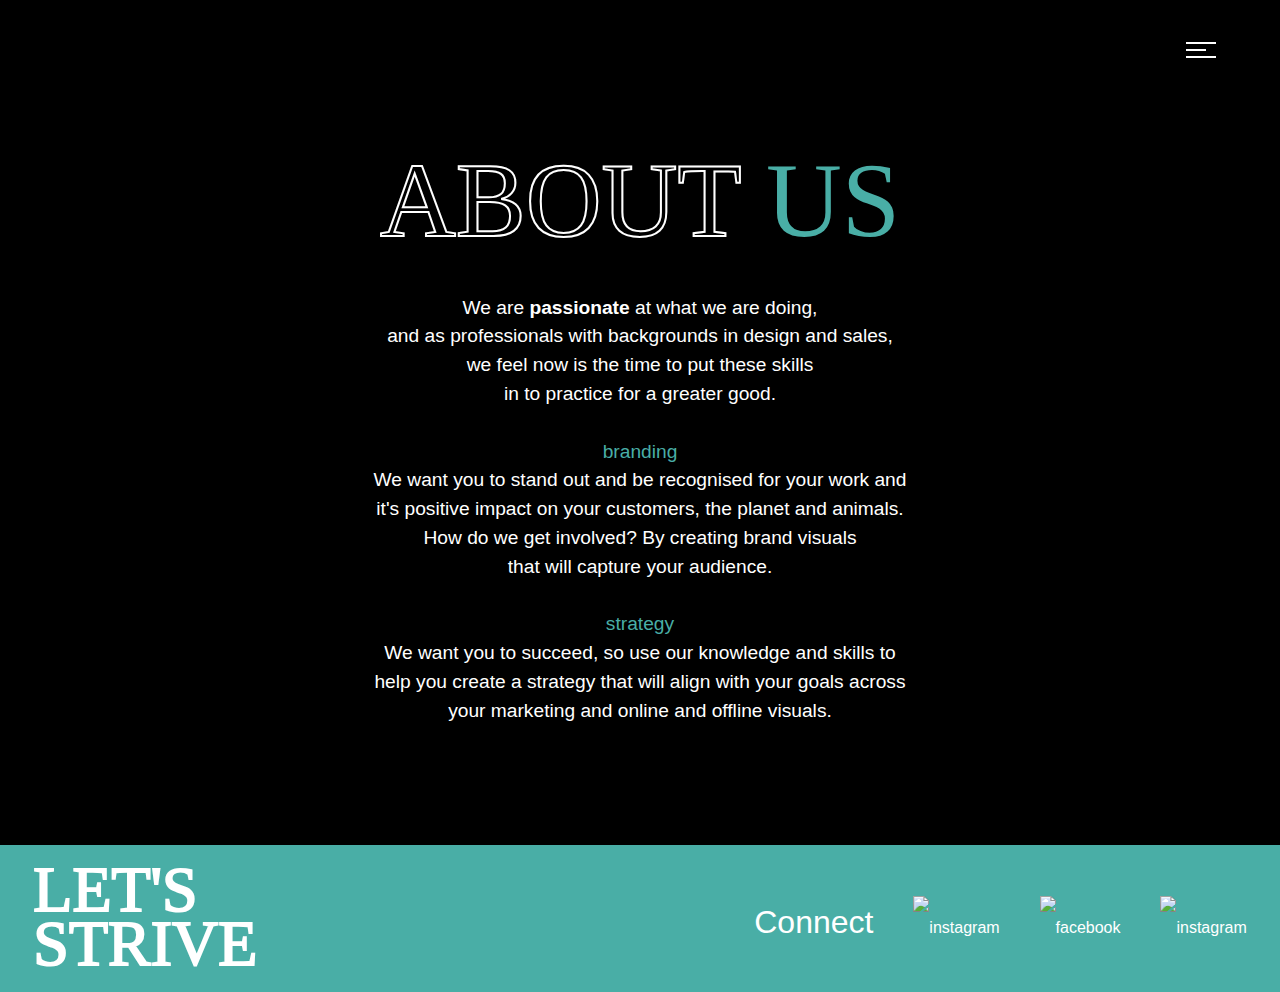
==== about_us.html @ d8526328 "update" ====
<!DOCTYPE html>
<html lang="en">

<head>
  <title>The Thrive</title>
  <meta charset="utf-8" />
  <meta name="viewport" content="width=device-width, initial-scale=1, shrink-to-fit=no" />
  <link rel="apple-touch-icon" sizes="180x180" href="/apple-touch-icon.png" />
  <link rel="icon" type="image/png" sizes="32x32" href="/favicon-32x32.png" />
  <link rel="icon" type="image/png" sizes="16x16" href="/favicon-16x16.png" />
  <link rel="icon" type="image/png" sizes="512x512" href="/favicon-512x512.png" />
  <link rel="icon" type="image/png" sizes="192x192" href="/favicon-192x192.png" />
  <link rel="shortcut icon" href="favicon.ico" type="image/x-icon" />
  <!-- <link href="https://fonts.googleapis.com/css?family=Roboto:400,100,300,700" rel="stylesheet" type="text/css" /> -->
  <link rel="stylesheet" href="https://stackpath.bootstrapcdn.com/font-awesome/4.7.0/css/font-awesome.min.css" />
  <link rel="stylesheet" href="css/style.css" />
</head>

<body>

  <div class="page">

    <nav id="colorlib-main-nav" role="navigation" style="background-color: #49aea6 !important;">
      <a href="#" class="js-colorlib-nav-toggle colorlib-nav-toggle active" id="btn_close"><i></i></a>

      <div class="js-fullheight colorlib-table">
        <div class="colorlib-table-cell js-fullheight">
          <div class="row no-gutters">
            <div class="col-md-12 text-xl-center text-nav-sum">
              <ul>
                <li><a href="/index.html" id="home" class="text-gn-nav">HOME</a></li>
                <li><a href="/our_work.html" id="our_work" class="text-gn-nav">OUR WORK</a></li>
                <li><a href="/about_us.html" class="text-gn-active">ABOUT US</a></li>
                <li><a href="/what_we_do.html" id="what_we_do" class="text-gn-nav">WHAT WE DO</a></li>
                <li><a href="#" id="contact_us" class="text-gn-nav">CONTACT US</a></li>
              </ul>
            </div>
          </div>
        </div>
      </div>

    </nav>

    <header id="header">
      <div class="container">
        <div class="colorlib-navbar-brand">
          <img class="colorlib-logo" src="./images/thrive_logo.svg" alt="" width="20%" />
          <!-- <a class="colorlib-logo" href="index.html">Company Logo</a> -->
        </div>
        <a href="#" class="js-colorlib-nav-toggle colorlib-nav-toggle"><i></i></a>
      </div>
    </header>

    <div id="about-us">

      <section class="hero-wrap js-fullheight">
        <div class="container px-0">

          <div class="row no-gutters slider-text js-fullheight align-items-center content-center"
            data-scrollax-parent="true">
            
            <div class="col-md-12 ftco-animate text-lg-center">

              <center>
                <br>
                <div class="desc" id="about_us">
                  <a class="text-gn-white">ABOUT </a>
                  <a class="text-gn-green">US</a>
                  <br />
                </div>
              </center>

              <div class="desc" id="txt-about-center">
                <center>
                  <a class="text-about">We are <b>passionate</b> at what we are doing,</a><br>
                  <a class="text-about">and as professionals with backgrounds in design and sales,</a> <br>
                  <a class="text-about">we feel now is the time to put these skills</a><br>
                  <a class="text-about">in to practice for a greater good.</a>
                  <br> <br>
                  <a class="text-about" style="color: #49AEA6 !important;">branding</a><br>
                  <a class="text-about">We want you to stand out and be recognised for your work and</a><br>
                  <a class="text-about">it's positive impact on your customers, the planet and animals.</a> <br>
                  <a class="text-about">How do we get involved? By creating brand visuals</a><br>
                  <a class="text-about">that will capture your audience.</a>
                  <br> <br>
                  <a class="text-about" style="color: #49AEA6 !important;">strategy</a><br>
                  <a class="text-about">We want you to succeed, so use our knowledge and skills to</a><br>
                  <a class="text-about">help you create a strategy that will align with your goals across</a> <br>
                  <a class="text-about">your marketing and online and offline visuals.</a>
                </center> 
                <br />
              </div>

            </div>

          </div>

        </div>
      </section>

    </div>

    <footer class="footer">
      
      <div class="row align-items-center justify-content-left" data-scrollax-parent="true">
        <div class="col-md-6 ftco-animate text-lg-left">
          <div class="desc-founder" style="line-height: 3vw; margin-left: 3%;">
            <a class="text-footer-white">LET'S</a> <br>
            <a class="text-footer-white">STRIVE</a>
          </div>
        </div>

        <div class="col-md-6 ftco-animate text-lg-right">
          <div class="desc-founder" style="line-height: 400%; margin-right:3%;">
            <a style="margin-right: 6%; font-size: 200%;" id="connect">Connect</a>
            <img src="/images/logo-ig.svg" alt="instagram" width="10%" style="margin-right: 6%;">
            <img src="/images/logo-fb.svg" alt="facebook" width="4%" style="margin-right: 6%;">
            <img src="/images/logo-in.svg" alt="instagram" width="8%">
          </div>
        </div>
      </div>
      
    </footer>

  </div>

  <script src="js/jquery.min.js"></script>
  <script src="js/popper.js"></script>
  <script src="js/bootstrap.min.js"></script>
  <script src="js/main.js"></script>

</body>

</html>
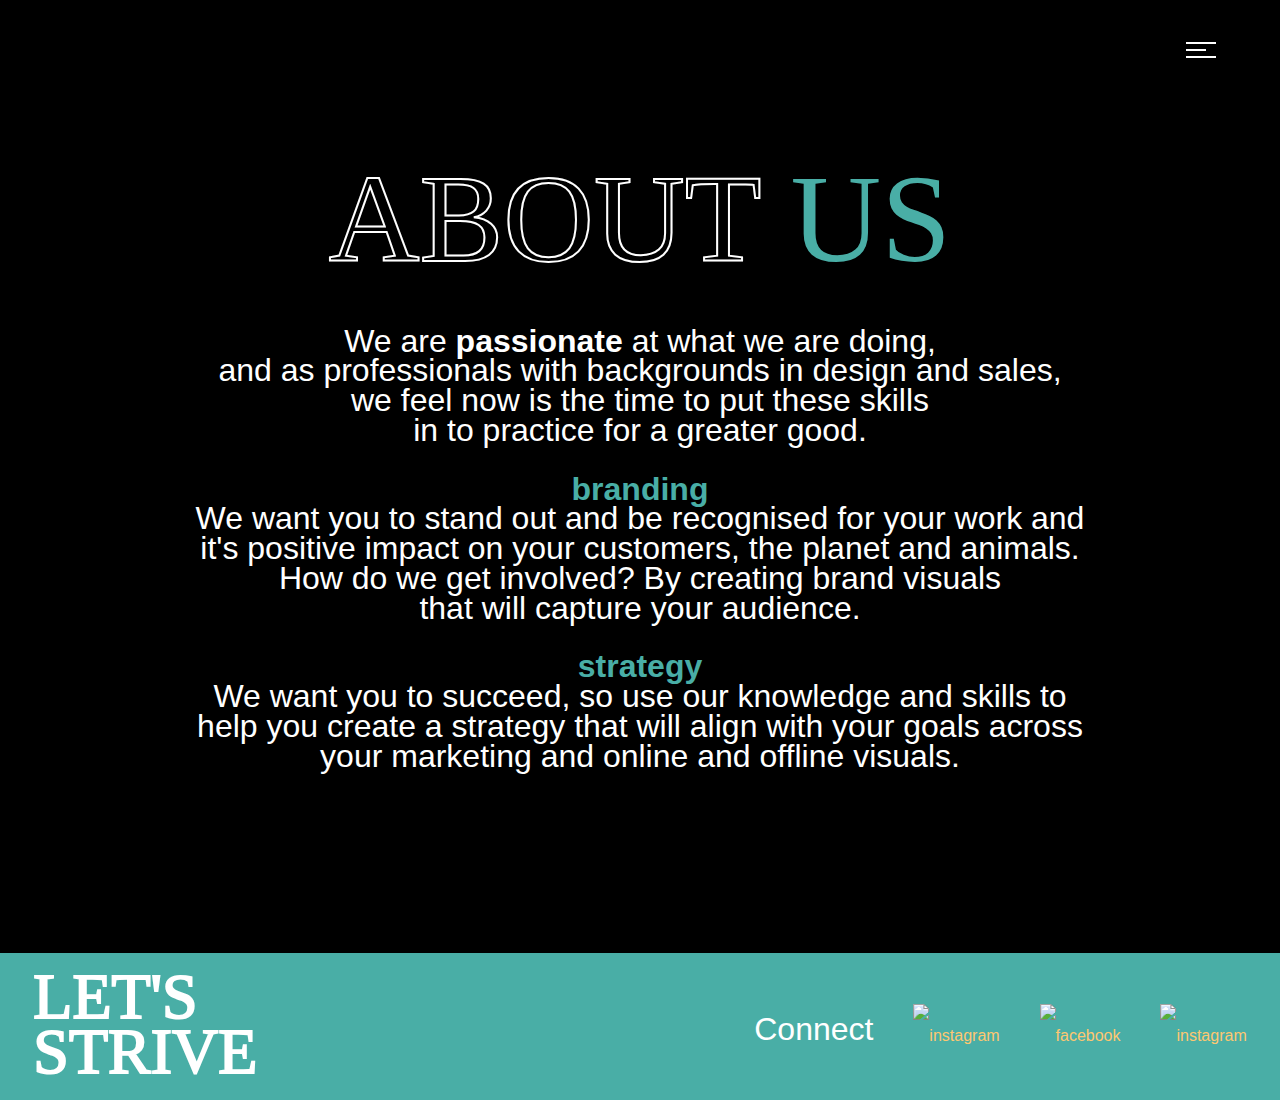
==== commit c3c14c06: "test" ====
--- a/about_us.html
+++ b/about_us.html
@@ -2,7 +2,7 @@
 <html lang="en">
 
 <head>
-  <title>The Thrive</title>
+  <title>The Thrive | About Us</title>
   <meta charset="utf-8" />
   <meta name="viewport" content="width=device-width, initial-scale=1, shrink-to-fit=no" />
   <link rel="apple-touch-icon" sizes="180x180" href="/apple-touch-icon.png" />
@@ -32,7 +32,7 @@
                 <li><a href="/our_work.html" id="our_work" class="text-gn-nav">OUR WORK</a></li>
                 <li><a href="/about_us.html" class="text-gn-active">ABOUT US</a></li>
                 <li><a href="/what_we_do.html" id="what_we_do" class="text-gn-nav">WHAT WE DO</a></li>
-                <li><a href="#" id="contact_us" class="text-gn-nav">CONTACT US</a></li>
+                <li><a href="/contact_us.html" id="contact_us" class="text-gn-nav">CONTACT US</a></li>
               </ul>
             </div>
           </div>
@@ -44,8 +44,9 @@
     <header id="header">
       <div class="container">
         <div class="colorlib-navbar-brand">
+          <a href="/">
           <img class="colorlib-logo" src="./images/thrive_logo.svg" alt="" width="20%" />
-          <!-- <a class="colorlib-logo" href="index.html">Company Logo</a> -->
+          </a>
         </div>
         <a href="#" class="js-colorlib-nav-toggle colorlib-nav-toggle"><i></i></a>
       </div>
@@ -77,18 +78,17 @@
                   <a class="text-about">we feel now is the time to put these skills</a><br>
                   <a class="text-about">in to practice for a greater good.</a>
                   <br> <br>
-                  <a class="text-about" style="color: #49AEA6 !important;">branding</a><br>
+                  <a class="text-about" style="color: #49AEA6 !important;"><b>branding</b></a><br>
                   <a class="text-about">We want you to stand out and be recognised for your work and</a><br>
                   <a class="text-about">it's positive impact on your customers, the planet and animals.</a> <br>
                   <a class="text-about">How do we get involved? By creating brand visuals</a><br>
                   <a class="text-about">that will capture your audience.</a>
                   <br> <br>
-                  <a class="text-about" style="color: #49AEA6 !important;">strategy</a><br>
+                  <a class="text-about" style="color: #49AEA6 !important;"><b>strategy</b></a><br>
                   <a class="text-about">We want you to succeed, so use our knowledge and skills to</a><br>
                   <a class="text-about">help you create a strategy that will align with your goals across</a> <br>
                   <a class="text-about">your marketing and online and offline visuals.</a>
                 </center> 
-                <br />
               </div>
 
             </div>
@@ -100,26 +100,50 @@
 
     </div>
 
+    <br><br><br>
+
     <footer class="footer">
-      
-      <div class="row align-items-center justify-content-left" data-scrollax-parent="true">
+      <div
+        class="row align-items-center justify-content-left"
+        data-scrollax-parent="true"
+      >
         <div class="col-md-6 ftco-animate text-lg-left">
-          <div class="desc-founder" style="line-height: 3vw; margin-left: 3%;">
-            <a class="text-footer-white">LET'S</a> <br>
+          <div class="desc-founder" style="line-height: 3vw; margin-left: 3%">
+            <a class="text-footer-white">LET'S</a> <br />
             <a class="text-footer-white">STRIVE</a>
           </div>
         </div>
 
         <div class="col-md-6 ftco-animate text-lg-right">
-          <div class="desc-founder" style="line-height: 400%; margin-right:3%;">
-            <a style="margin-right: 6%; font-size: 200%;" id="connect">Connect</a>
-            <img src="/images/logo-ig.svg" alt="instagram" width="10%" style="margin-right: 6%;">
-            <img src="/images/logo-fb.svg" alt="facebook" width="4%" style="margin-right: 6%;">
-            <img src="/images/logo-in.svg" alt="instagram" width="8%">
+          <div
+            class="desc-founder"
+            style="line-height: 400%; margin-right: 3%"
+          >
+            <a style="margin-right: 6%; font-size: 200%" id="connect"
+              >Connect</a
+            >
+            <a href="https://www.instagram.com/thrivedesignagency" target="_blank">
+            <img
+              src="/images/logo-ig.svg"
+              alt="instagram"
+              width="10%"
+              style="margin-right: 6%"
+            />
+            </a>
+            <a href="https://www.facebook.com/ThriveDesignAgency" target="_blank">
+            <img
+              src="/images/logo-fb.svg"
+              alt="facebook"
+              width="4%"
+              style="margin-right: 6%"
+            />
+            </a>
+            <a href="https://www.linkedin.com/company/thrivedesignagency" target="_blank">
+            <img src="/images/logo-in.svg" alt="instagram" width="8%" />
+            </a>
           </div>
         </div>
       </div>
-      
     </footer>
 
   </div>
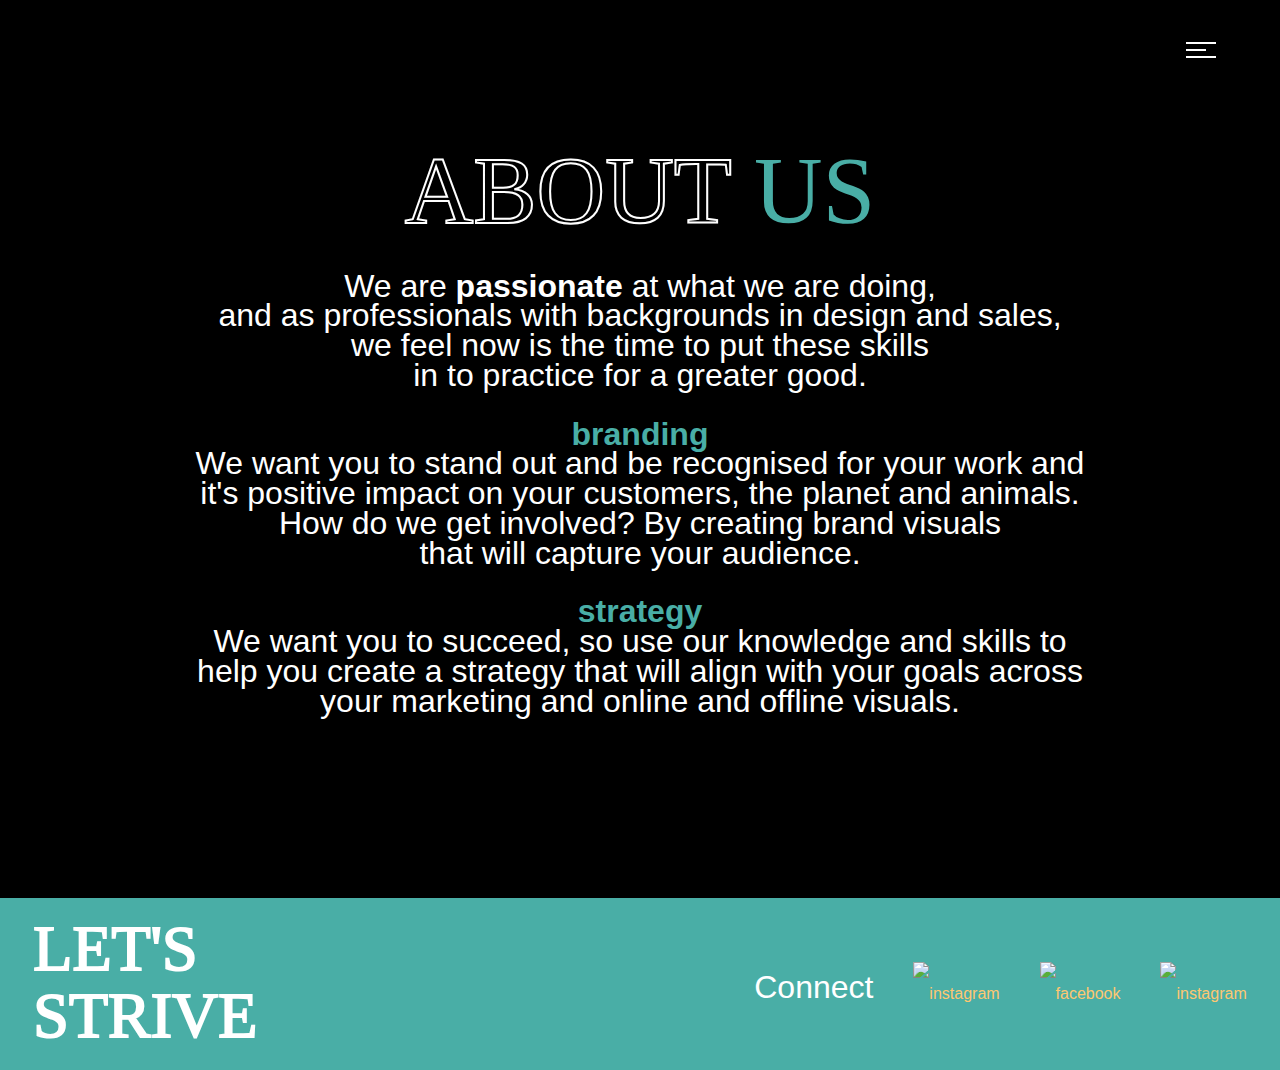
==== commit 9bfdec2e: "s" ====
--- a/about_us.html
+++ b/about_us.html
@@ -108,7 +108,7 @@
         data-scrollax-parent="true"
       >
         <div class="col-md-6 ftco-animate text-lg-left">
-          <div class="desc-founder" style="line-height: 3vw; margin-left: 3%">
+          <div class="desc-founder" style="line-height: 4vw; margin-left: 3%">
             <a class="text-footer-white">LET'S</a> <br />
             <a class="text-footer-white">STRIVE</a>
           </div>
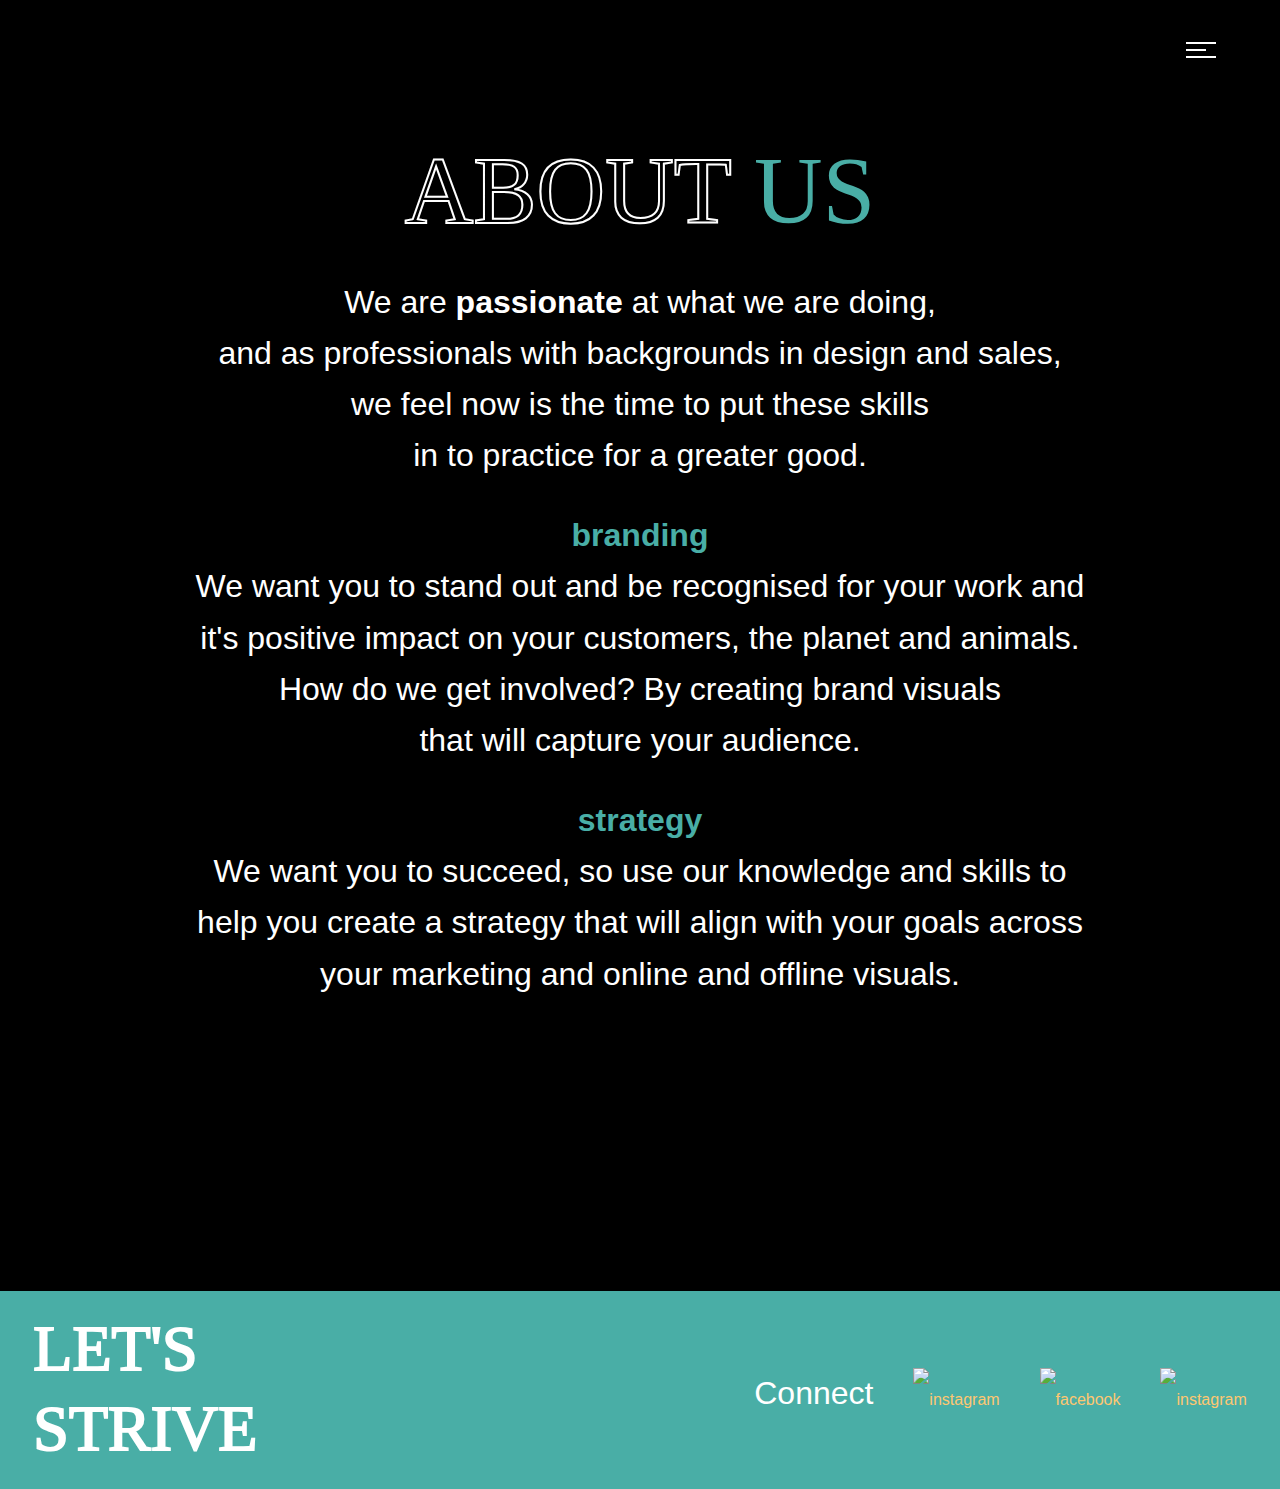
==== commit 323e9070: "s" ====
--- a/about_us.html
+++ b/about_us.html
@@ -4,7 +4,7 @@
 <head>
   <title>The Thrive | About Us</title>
   <meta charset="utf-8" />
-  <meta name="viewport" content="width=device-width, initial-scale=1, shrink-to-fit=no" />
+  <meta name="viewport" content="width=device-width, initial-scale=1">
   <link rel="apple-touch-icon" sizes="180x180" href="/apple-touch-icon.png" />
   <link rel="icon" type="image/png" sizes="32x32" href="/favicon-32x32.png" />
   <link rel="icon" type="image/png" sizes="16x16" href="/favicon-16x16.png" />
@@ -100,28 +100,22 @@
 
     </div>
 
-    <br><br><br>
+    <br><br><br><br><br><br><br>
 
     <footer class="footer">
-      <div
-        class="row align-items-center justify-content-left"
-        data-scrollax-parent="true"
-      >
+
+      <div class="row align-items-center justify-content-left" data-scrollax-parent="true">
+
         <div class="col-md-6 ftco-animate text-lg-left">
-          <div class="desc-founder" style="line-height: 4vw; margin-left: 3%">
+          <div class="desc-founder" style="line-height: 400% !important; margin-left: 3%">
             <a class="text-footer-white">LET'S</a> <br />
             <a class="text-footer-white">STRIVE</a>
           </div>
         </div>
 
         <div class="col-md-6 ftco-animate text-lg-right">
-          <div
-            class="desc-founder"
-            style="line-height: 400%; margin-right: 3%"
-          >
-            <a style="margin-right: 6%; font-size: 200%" id="connect"
-              >Connect</a
-            >
+          <div class="desc-founder" style="line-height: 400%; margin-right: 3%">
+            <a style="margin-right: 6%; font-size: 200%" id="connect">Connect</a>
             <a href="https://www.instagram.com/thrivedesignagency" target="_blank">
             <img
               src="/images/logo-ig.svg"
@@ -143,7 +137,9 @@
             </a>
           </div>
         </div>
+
       </div>
+
     </footer>
 
   </div>
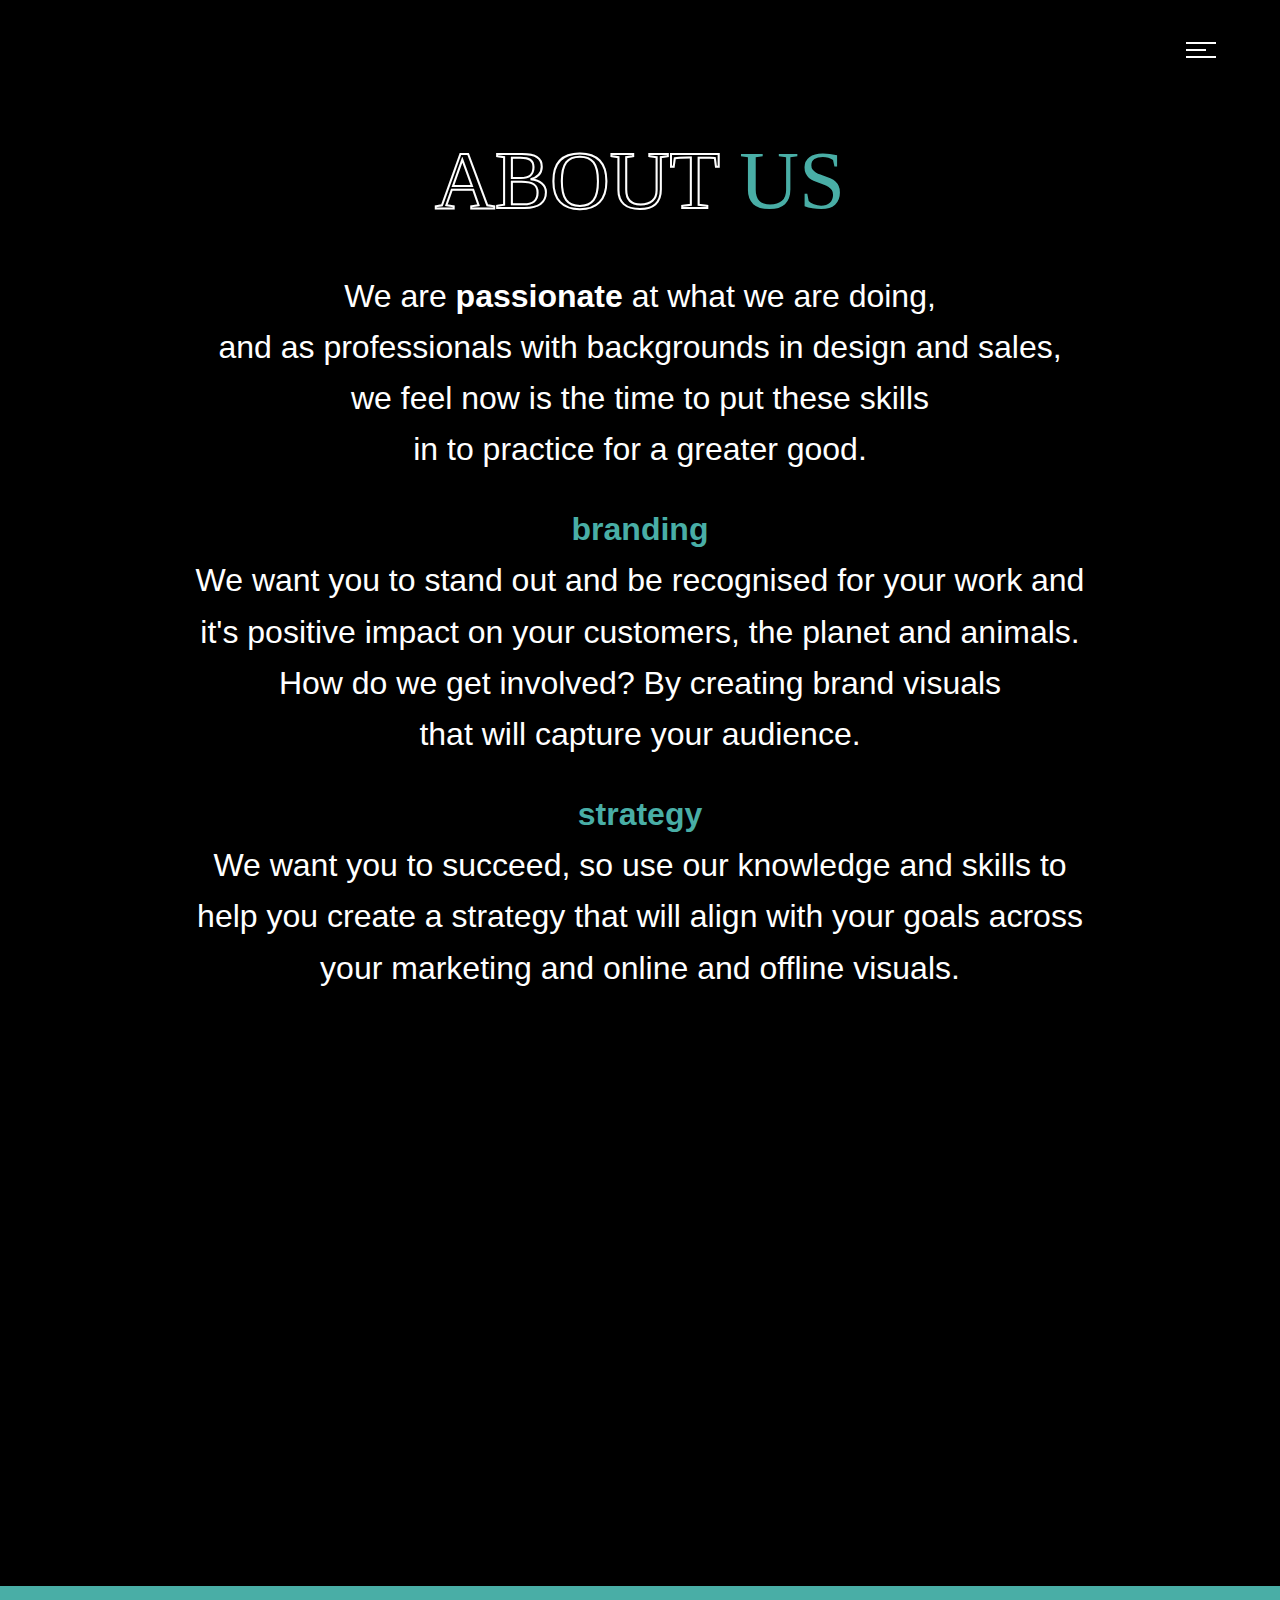
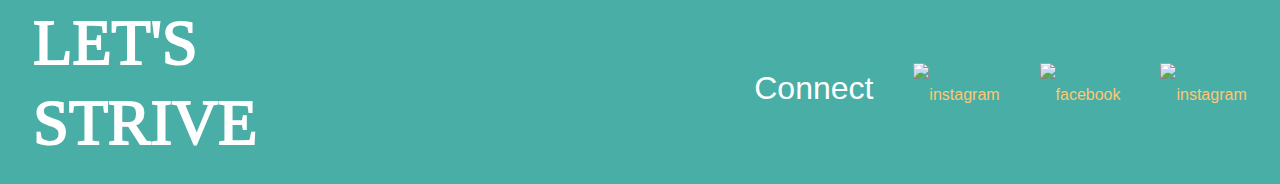
==== commit d52cb737: "last" ====
--- a/about_us.html
+++ b/about_us.html
@@ -52,7 +52,7 @@
       </div>
     </header>
 
-    <div id="about-us">
+    <div class="about_us_page">
 
       <section class="hero-wrap js-fullheight">
         <div class="container px-0">
@@ -62,33 +62,41 @@
             
             <div class="col-md-12 ftco-animate text-lg-center">
 
-              <center>
-                <br>
-                <div class="desc" id="about_us">
-                  <a class="text-gn-white">ABOUT </a>
-                  <a class="text-gn-green">US</a>
-                  <br />
+              <div class="slide-down">
+                <center>
+                  <br>
+                  <div class="desc" id="about_us">
+                    <p>
+                      <a class="text-gn-white">ABOUT </a>
+                      <a class="text-gn-green">US</a>
+                      <br />
+                    </p>
+                  </div>
+                </center>
+              </div>
+
+              <div class="slide-left">
+                <div class="desc" id="txt-about-center">
+                  <center>
+                    <p>
+                      <a class="text-about">We are <b>passionate</b> at what we are doing,</a><br>
+                      <a class="text-about">and as professionals with backgrounds in design and sales,</a> <br>
+                      <a class="text-about">we feel now is the time to put these skills</a><br>
+                      <a class="text-about">in to practice for a greater good.</a>
+                      <br> <br>
+                      <a class="text-about" style="color: #49AEA6 !important;"><b>branding</b></a><br>
+                      <a class="text-about">We want you to stand out and be recognised for your work and</a><br>
+                      <a class="text-about">it's positive impact on your customers, the planet and animals.</a> <br>
+                      <a class="text-about">How do we get involved? By creating brand visuals</a><br>
+                      <a class="text-about">that will capture your audience.</a>
+                      <br> <br>
+                      <a class="text-about" style="color: #49AEA6 !important;"><b>strategy</b></a><br>
+                      <a class="text-about">We want you to succeed, so use our knowledge and skills to</a><br>
+                      <a class="text-about">help you create a strategy that will align with your goals across</a> <br>
+                      <a class="text-about">your marketing and online and offline visuals.</a>
+                    </p>
+                  </center> 
                 </div>
-              </center>
-
-              <div class="desc" id="txt-about-center">
-                <center>
-                  <a class="text-about">We are <b>passionate</b> at what we are doing,</a><br>
-                  <a class="text-about">and as professionals with backgrounds in design and sales,</a> <br>
-                  <a class="text-about">we feel now is the time to put these skills</a><br>
-                  <a class="text-about">in to practice for a greater good.</a>
-                  <br> <br>
-                  <a class="text-about" style="color: #49AEA6 !important;"><b>branding</b></a><br>
-                  <a class="text-about">We want you to stand out and be recognised for your work and</a><br>
-                  <a class="text-about">it's positive impact on your customers, the planet and animals.</a> <br>
-                  <a class="text-about">How do we get involved? By creating brand visuals</a><br>
-                  <a class="text-about">that will capture your audience.</a>
-                  <br> <br>
-                  <a class="text-about" style="color: #49AEA6 !important;"><b>strategy</b></a><br>
-                  <a class="text-about">We want you to succeed, so use our knowledge and skills to</a><br>
-                  <a class="text-about">help you create a strategy that will align with your goals across</a> <br>
-                  <a class="text-about">your marketing and online and offline visuals.</a>
-                </center> 
               </div>
 
             </div>
@@ -99,8 +107,6 @@
       </section>
 
     </div>
-
-    <br><br><br><br><br><br><br>
 
     <footer class="footer">
 
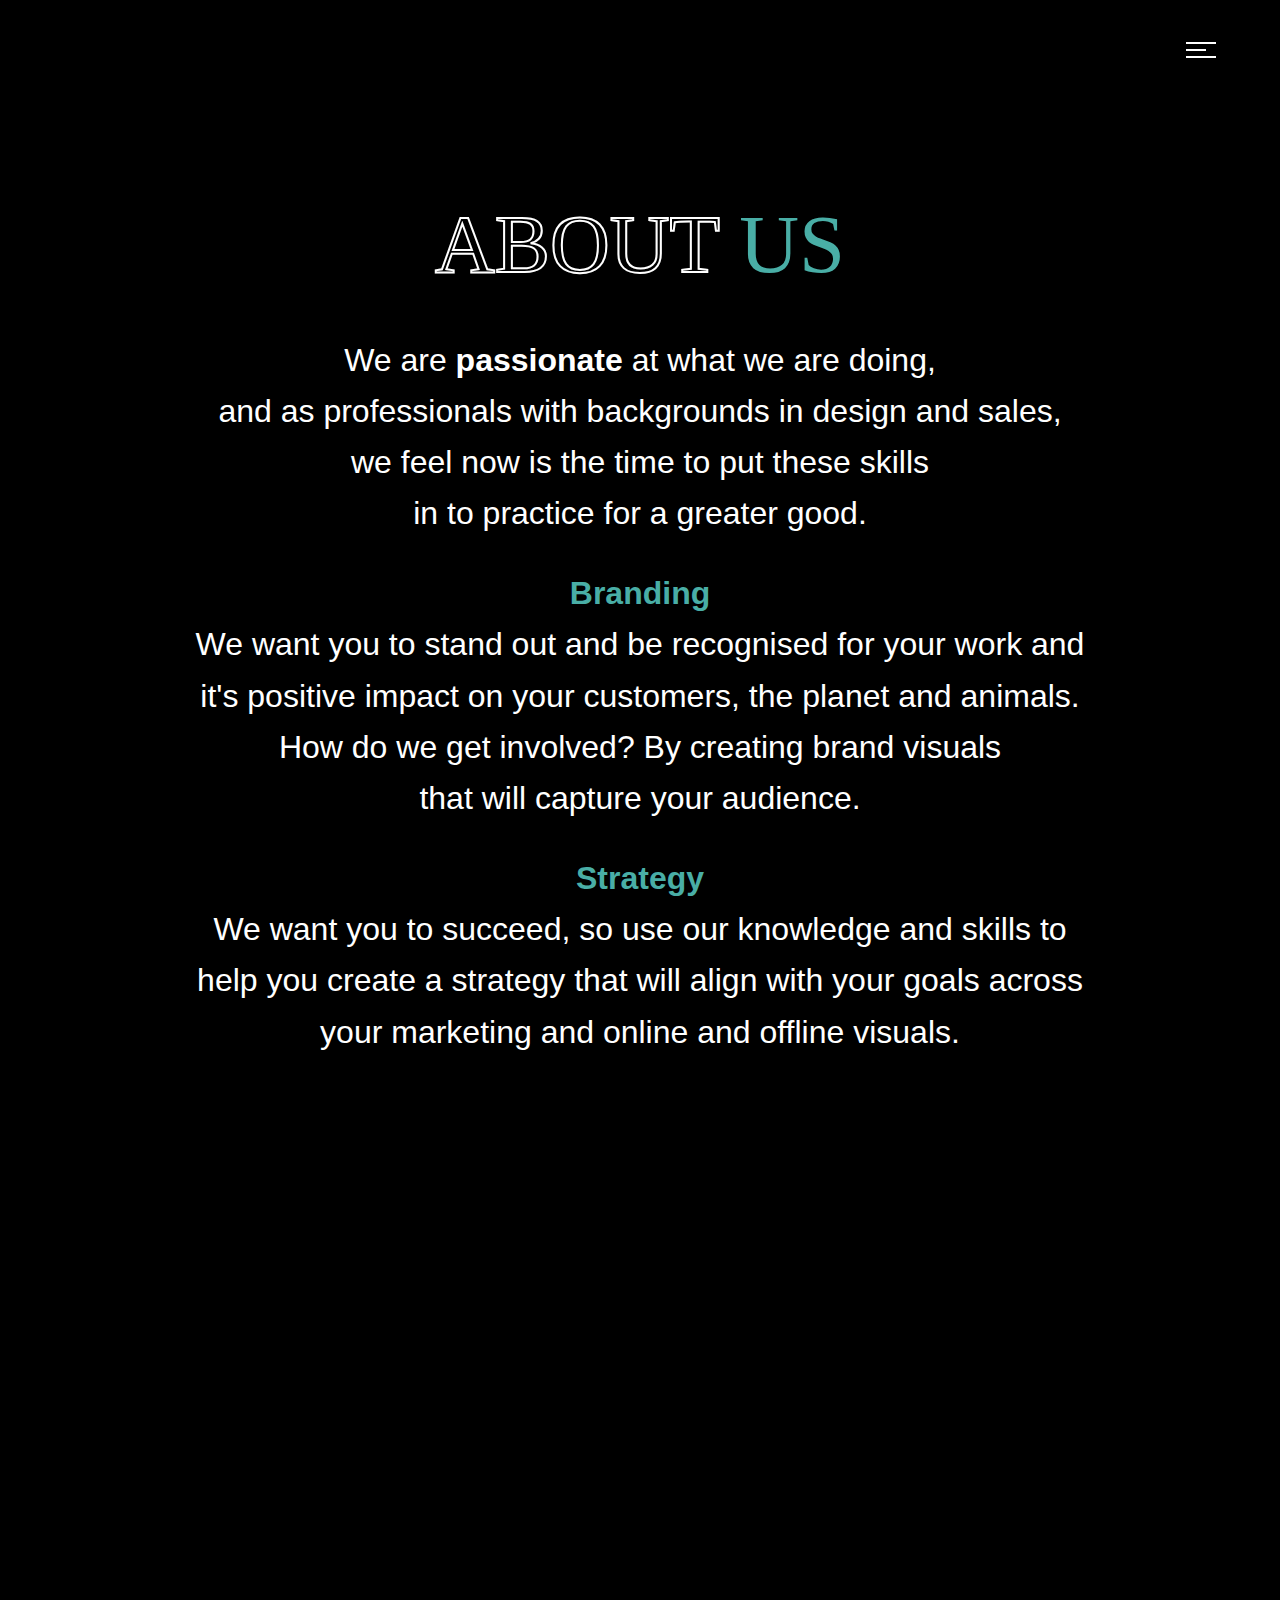
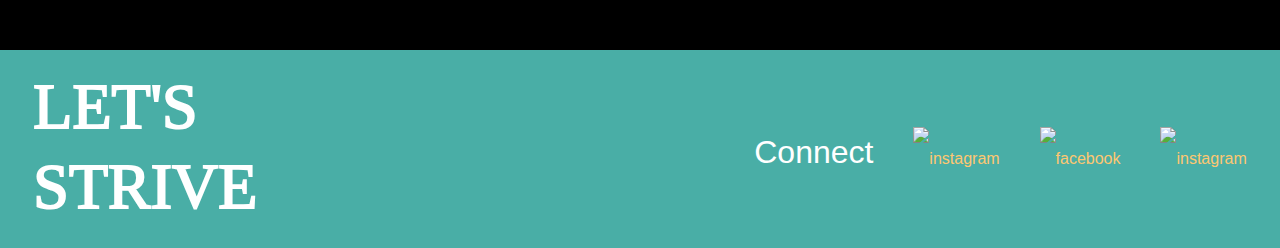
==== commit b51e7612: "www" ====
--- a/about_us.html
+++ b/about_us.html
@@ -1,71 +1,115 @@
 <!DOCTYPE html>
 <html lang="en">
-
-<head>
-  <title>The Thrive | About Us</title>
-  <meta charset="utf-8" />
-  <meta name="viewport" content="width=device-width, initial-scale=1">
-  <link rel="apple-touch-icon" sizes="180x180" href="/apple-touch-icon.png" />
-  <link rel="icon" type="image/png" sizes="32x32" href="/favicon-32x32.png" />
-  <link rel="icon" type="image/png" sizes="16x16" href="/favicon-16x16.png" />
-  <link rel="icon" type="image/png" sizes="512x512" href="/favicon-512x512.png" />
-  <link rel="icon" type="image/png" sizes="192x192" href="/favicon-192x192.png" />
-  <link rel="shortcut icon" href="favicon.ico" type="image/x-icon" />
-  <!-- <link href="https://fonts.googleapis.com/css?family=Roboto:400,100,300,700" rel="stylesheet" type="text/css" /> -->
-  <link rel="stylesheet" href="https://stackpath.bootstrapcdn.com/font-awesome/4.7.0/css/font-awesome.min.css" />
-  <link rel="stylesheet" href="css/style.css" />
-</head>
-
-<body>
-
-  <div class="page">
-
-    <nav id="colorlib-main-nav" role="navigation" style="background-color: #49aea6 !important;">
-      <a href="#" class="js-colorlib-nav-toggle colorlib-nav-toggle active" id="btn_close"><i></i></a>
-
-      <div class="js-fullheight colorlib-table">
-        <div class="colorlib-table-cell js-fullheight">
-          <div class="row no-gutters">
-            <div class="col-md-12 text-xl-center text-nav-sum">
-              <ul>
-                <li><a href="/index.html" id="home" class="text-gn-nav">HOME</a></li>
-                <li><a href="/our_work.html" id="our_work" class="text-gn-nav">OUR WORK</a></li>
-                <li><a href="/about_us.html" class="text-gn-active">ABOUT US</a></li>
-                <li><a href="/what_we_do.html" id="what_we_do" class="text-gn-nav">WHAT WE DO</a></li>
-                <li><a href="/contact_us.html" id="contact_us" class="text-gn-nav">CONTACT US</a></li>
-              </ul>
+  <head>
+    <title>The Thrive | About Us</title>
+    <meta charset="utf-8" />
+    <meta name="viewport" content="width=device-width, initial-scale=1" />
+    <link rel="apple-touch-icon" sizes="180x180" href="/apple-touch-icon.png" />
+    <link rel="icon" type="image/png" sizes="32x32" href="/favicon-32x32.png" />
+    <link rel="icon" type="image/png" sizes="16x16" href="/favicon-16x16.png" />
+    <link
+      rel="icon"
+      type="image/png"
+      sizes="512x512"
+      href="/favicon-512x512.png"
+    />
+    <link
+      rel="icon"
+      type="image/png"
+      sizes="192x192"
+      href="/favicon-192x192.png"
+    />
+    <link rel="shortcut icon" href="favicon.ico" type="image/x-icon" />
+    <!-- <link href="https://fonts.googleapis.com/css?family=Roboto:400,100,300,700" rel="stylesheet" type="text/css" /> -->
+    <link
+      rel="stylesheet"
+      href="https://stackpath.bootstrapcdn.com/font-awesome/4.7.0/css/font-awesome.min.css"
+    />
+    <link rel="stylesheet" href="css/style.css" />
+  </head>
+
+  <body>
+    <div class="page">
+      <nav
+        id="colorlib-main-nav"
+        role="navigation"
+        style="background-color: #49aea6 !important"
+      >
+        <a
+          href="#"
+          class="js-colorlib-nav-toggle colorlib-nav-toggle active"
+          id="btn_close"
+          ><i></i
+        ></a>
+
+        <div class="js-fullheight colorlib-table">
+          <div class="colorlib-table-cell js-fullheight">
+            <div class="row no-gutters">
+              <div class="col-md-12 text-xl-center text-nav-sum">
+                <ul>
+                  <li>
+                    <a href="/index.html" id="home" class="text-gn-nav">HOME</a>
+                  </li>
+                  <li>
+                    <a href="/our_work.html" id="our_work" class="text-gn-nav"
+                      >OUR WORK</a
+                    >
+                  </li>
+                  <li>
+                    <a href="/about_us.html" class="text-gn-active">ABOUT US</a>
+                  </li>
+                  <li>
+                    <a
+                      href="/what_we_do.html"
+                      id="what_we_do"
+                      class="text-gn-nav"
+                      >WHAT WE DO</a
+                    >
+                  </li>
+                  <li>
+                    <a
+                      href="/contact_us.html"
+                      id="contact_us"
+                      class="text-gn-nav"
+                      >CONTACT US</a
+                    >
+                  </li>
+                </ul>
+              </div>
             </div>
           </div>
         </div>
-      </div>
-
-    </nav>
-
-    <header id="header">
-      <div class="container">
-        <div class="colorlib-navbar-brand">
-          <a href="/">
-          <img class="colorlib-logo" src="./images/thrive_logo.svg" alt="" width="20%" />
-          </a>
+      </nav>
+
+      <header id="header" style="background-color: transparent;">
+        <div class="container">
+          <div class="colorlib-navbar-brand">
+            <a href="/">
+              <img
+                class="colorlib-logo"
+                src="./images/thrive_logo.svg"
+                alt=""
+                width="20%" id="logo_thrive"
+              />
+            </a>
+          </div>
+          <a href="#" class="js-colorlib-nav-toggle colorlib-nav-toggle"
+            ><i></i
+          ></a>
         </div>
-        <a href="#" class="js-colorlib-nav-toggle colorlib-nav-toggle"><i></i></a>
-      </div>
-    </header>
-
-    <div class="about_us_page">
-
-      <section class="hero-wrap js-fullheight">
-        <div class="container px-0">
-
-          <div class="row no-gutters slider-text js-fullheight align-items-center content-center"
-            data-scrollax-parent="true">
-            
-            <div class="col-md-12 ftco-animate text-lg-center">
-
-              <div class="slide-down">
+      </header>
+
+      <div class="about_us_page">
+        <section class="hero-wrap js-fullheight" style="margin-top: 5%">
+          <div class="container px-0">
+            <div
+              class="row no-gutters slider-text js-fullheight align-items-center content-center"
+              data-scrollax-parent="true"
+            >
+              <div class="col-md-12 ftco-animate text-lg-center">
                 <center>
-                  <br>
-                  <div class="desc" id="about_us">
+                  <br />
+                  <div class="desc heartbeat" id="about_us">
                     <p>
                       <a class="text-gn-white">ABOUT </a>
                       <a class="text-gn-green">US</a>
@@ -73,88 +117,136 @@
                     </p>
                   </div>
                 </center>
-              </div>
-
-              <div class="slide-left">
-                <div class="desc" id="txt-about-center">
+
+                <div class="desc bounce-top" id="txt-about-center">
                   <center>
                     <p>
-                      <a class="text-about">We are <b>passionate</b> at what we are doing,</a><br>
-                      <a class="text-about">and as professionals with backgrounds in design and sales,</a> <br>
-                      <a class="text-about">we feel now is the time to put these skills</a><br>
-                      <a class="text-about">in to practice for a greater good.</a>
-                      <br> <br>
-                      <a class="text-about" style="color: #49AEA6 !important;"><b>branding</b></a><br>
-                      <a class="text-about">We want you to stand out and be recognised for your work and</a><br>
-                      <a class="text-about">it's positive impact on your customers, the planet and animals.</a> <br>
-                      <a class="text-about">How do we get involved? By creating brand visuals</a><br>
+                      <a class="text-about"
+                        >We are <b>passionate</b> at what we are doing,</a
+                      ><br />
+                      <a class="text-about"
+                        >and as professionals with backgrounds in design and
+                        sales,</a
+                      >
+                      <br />
+                      <a class="text-about"
+                        >we feel now is the time to put these skills</a
+                      ><br />
+                      <a class="text-about"
+                        >in to practice for a greater good.</a
+                      >
+                      <br />
+                      <br />
+                      <a class="text-about" style="color: #49aea6 !important"
+                        ><b>Branding</b></a
+                      ><br />
+                      <a class="text-about"
+                        >We want you to stand out and be recognised for your
+                        work and</a
+                      ><br />
+                      <a class="text-about"
+                        >it's positive impact on your customers, the planet and
+                        animals.</a
+                      >
+                      <br />
+                      <a class="text-about"
+                        >How do we get involved? By creating brand visuals</a
+                      ><br />
                       <a class="text-about">that will capture your audience.</a>
-                      <br> <br>
-                      <a class="text-about" style="color: #49AEA6 !important;"><b>strategy</b></a><br>
-                      <a class="text-about">We want you to succeed, so use our knowledge and skills to</a><br>
-                      <a class="text-about">help you create a strategy that will align with your goals across</a> <br>
-                      <a class="text-about">your marketing and online and offline visuals.</a>
+                      <br />
+                      <br />
+                      <a class="text-about" style="color: #49aea6 !important"
+                        ><b>Strategy</b></a
+                      ><br />
+                      <a class="text-about"
+                        >We want you to succeed, so use our knowledge and skills
+                        to</a
+                      ><br />
+                      <a class="text-about"
+                        >help you create a strategy that will align with your
+                        goals across</a
+                      >
+                      <br />
+                      <a class="text-about"
+                        >your marketing and online and offline visuals.</a
+                      >
                     </p>
-                  </center> 
+                  </center>
                 </div>
               </div>
-
-            </div>
-
-          </div>
-
+            </div>
+          </div>
+        </section>
+      </div>
+
+      <ul class="navigation" style="display: none;">
+        <li
+          class="selected"
+          onclick="location.href='index.html#halaman1';"
+          style="cursor: pointer"
+        ></li>
+      </ul>
+      
+      <footer class="footer">
+        <div
+          class="row align-items-center justify-content-left"
+          data-scrollax-parent="true"
+        >
+          <div class="col-md-6 ftco-animate text-lg-left">
+            <div
+              class="desc-founder"
+              style="line-height: 400% !important; margin-left: 3%"
+            >
+              <a class="text-footer-white">LET'S</a> <br />
+              <a class="text-footer-white">STRIVE</a>
+            </div>
+          </div>
+
+          <div class="col-md-6 ftco-animate text-lg-right">
+            <div
+              class="desc-founder"
+              style="line-height: 400%; margin-right: 3%"
+            >
+              <a style="margin-right: 6%; font-size: 200%" id="connect"
+                >Connect</a
+              >
+              <a
+                href="https://www.instagram.com/thrivedesignagency"
+                target="_blank"
+              >
+                <img
+                  src="/images/logo-ig.svg"
+                  alt="instagram"
+                  width="10%"
+                  style="margin-right: 6%"
+                />
+              </a>
+              <a
+                href="https://www.facebook.com/ThriveDesignAgency"
+                target="_blank"
+              >
+                <img
+                  src="/images/logo-fb.svg"
+                  alt="facebook"
+                  width="4%"
+                  style="margin-right: 6%"
+                />
+              </a>
+              <a
+                href="https://www.linkedin.com/company/thrivedesignagency"
+                target="_blank"
+              >
+                <img src="/images/logo-in.svg" alt="instagram" width="8%" />
+              </a>
+            </div>
+          </div>
         </div>
-      </section>
-
+      </footer>
     </div>
 
-    <footer class="footer">
-
-      <div class="row align-items-center justify-content-left" data-scrollax-parent="true">
-
-        <div class="col-md-6 ftco-animate text-lg-left">
-          <div class="desc-founder" style="line-height: 400% !important; margin-left: 3%">
-            <a class="text-footer-white">LET'S</a> <br />
-            <a class="text-footer-white">STRIVE</a>
-          </div>
-        </div>
-
-        <div class="col-md-6 ftco-animate text-lg-right">
-          <div class="desc-founder" style="line-height: 400%; margin-right: 3%">
-            <a style="margin-right: 6%; font-size: 200%" id="connect">Connect</a>
-            <a href="https://www.instagram.com/thrivedesignagency" target="_blank">
-            <img
-              src="/images/logo-ig.svg"
-              alt="instagram"
-              width="10%"
-              style="margin-right: 6%"
-            />
-            </a>
-            <a href="https://www.facebook.com/ThriveDesignAgency" target="_blank">
-            <img
-              src="/images/logo-fb.svg"
-              alt="facebook"
-              width="4%"
-              style="margin-right: 6%"
-            />
-            </a>
-            <a href="https://www.linkedin.com/company/thrivedesignagency" target="_blank">
-            <img src="/images/logo-in.svg" alt="instagram" width="8%" />
-            </a>
-          </div>
-        </div>
-
-      </div>
-
-    </footer>
-
-  </div>
-
-  <script src="js/jquery.min.js"></script>
-  <script src="js/popper.js"></script>
-  <script src="js/bootstrap.min.js"></script>
-  <script src="js/main.js"></script>
-
-</body>
-
-</html>+    <script src="js/jquery.min.js"></script>
+    <script src="js/popper.js"></script>
+    <script src="js/bootstrap.min.js"></script>
+    <script src="js/main.js"></script>
+  </body>
+</html>
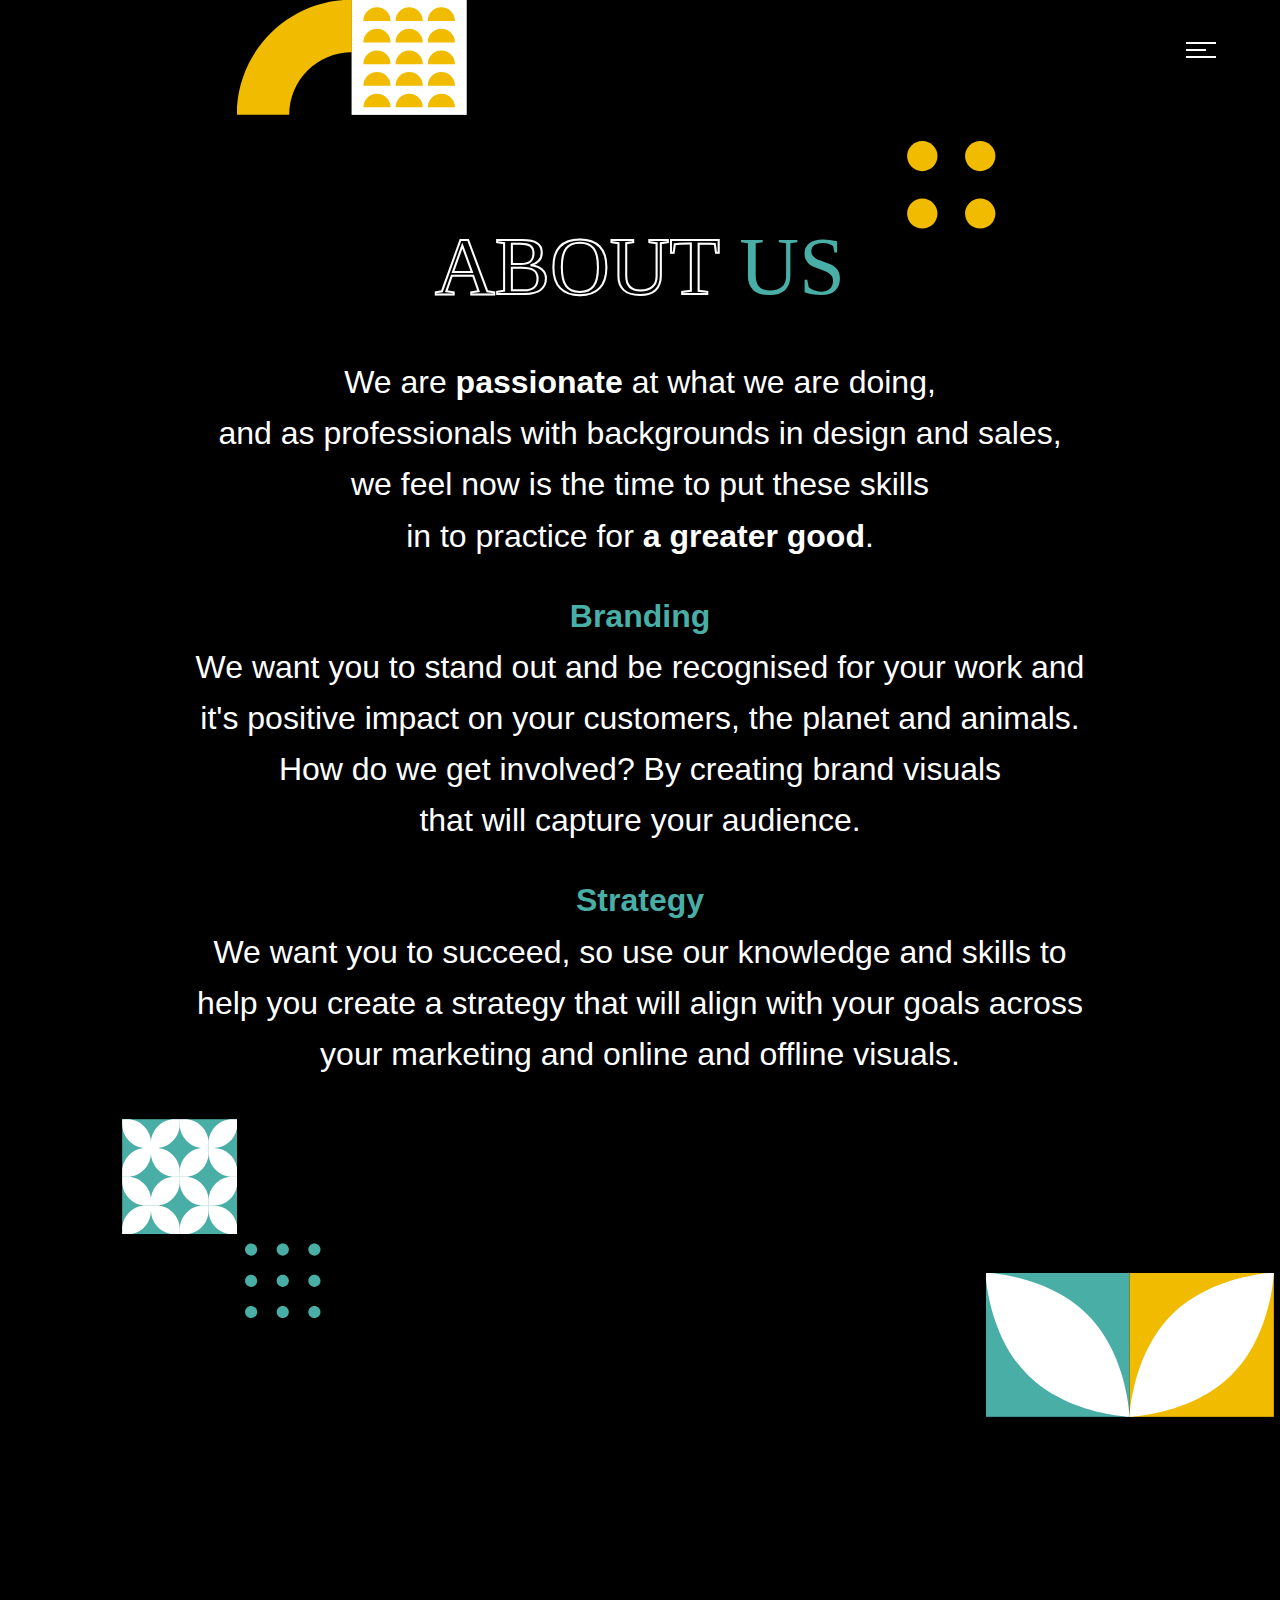
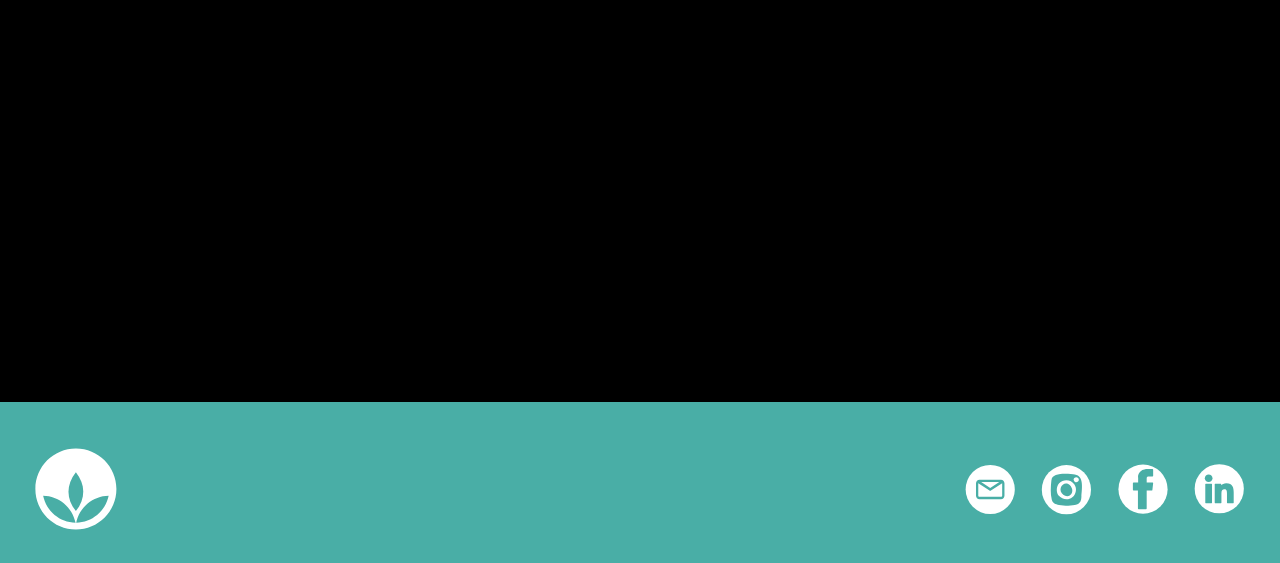
==== commit 30b401df: "22" ====
--- a/about_us.html
+++ b/about_us.html
@@ -33,7 +33,7 @@
       <nav
         id="colorlib-main-nav"
         role="navigation"
-        style="background-color: #49aea6 !important"
+        style="background-image: url('./images/mosaic/bgnav.svg');background-repeat: no-repeat; max-width: 100%; height: auto; background-size: cover;"
       >
         <a
           href="#"
@@ -47,9 +47,7 @@
             <div class="row no-gutters">
               <div class="col-md-12 text-xl-center text-nav-sum">
                 <ul>
-                  <li>
-                    <a href="/index.html" id="home" class="text-gn-nav">HOME</a>
-                  </li>
+                  <li><a href="/" id="home" class="text-gn-nav">HOME</a></li>
                   <li>
                     <a href="/our_work.html" id="our_work" class="text-gn-nav"
                       >OUR WORK</a
@@ -100,7 +98,7 @@
       </header>
 
       <div class="about_us_page">
-        <section class="hero-wrap js-fullheight" style="margin-top: 5%">
+        <section class="hero-wrap js-fullheight">
           <div class="container px-0">
             <div
               class="row no-gutters slider-text js-fullheight align-items-center content-center"
@@ -108,8 +106,11 @@
             >
               <div class="col-md-12 ftco-animate text-lg-center">
                 <center>
-                  <br />
-                  <div class="desc heartbeat" id="about_us">
+                  <br/> <br>
+                  <img src="./images/mosaic/mix1.svg" width="20%" style="position: absolute;z-index: 4;margin-left: -35%; margin-top: -5%;">
+                  <img src="./images/mosaic/dot_orange.svg" width="10%" style="position: absolute;z-index: 4;margin-left: 22%; margin-top: 6%;">
+                  
+                  <div class="desc bounce-top" id="about_us" style="margin-top: 5%;">
                     <p>
                       <a class="text-gn-white">ABOUT </a>
                       <a class="text-gn-green">US</a>
@@ -133,7 +134,7 @@
                         >we feel now is the time to put these skills</a
                       ><br />
                       <a class="text-about"
-                        >in to practice for a greater good.</a
+                        >in to practice for <b>a greater good</b>.</a
                       >
                       <br />
                       <br />
@@ -173,6 +174,10 @@
                     </p>
                   </center>
                 </div>
+
+                <img src="./images/mosaic/batik.svg" width="10%" style="margin-left: -80%; margin-top: 2%;">
+                <img src="./images/mosaic/dot_green.svg" width="10%" style="position: absolute;z-index: 4;margin-left: -1%; margin-top: 11%;">
+                <img src="./images/mosaic/thrive.svg" width="25%" style="position: absolute;z-index: 99;margin-left: 65%; margin-top: 15.3%;">
               </div>
             </div>
           </div>
@@ -186,62 +191,55 @@
           style="cursor: pointer"
         ></li>
       </ul>
-      
-      <footer class="footer">
-        <div
-          class="row align-items-center justify-content-left"
-          data-scrollax-parent="true"
-        >
+
+      <footer class="footer" style="margin-top: 22%;">
+        <div class="row align-items-center justify-content-left" data-scrollax-parent="true">
           <div class="col-md-6 ftco-animate text-lg-left">
-            <div
-              class="desc-founder"
-              style="line-height: 400% !important; margin-left: 3%"
-            >
-              <a class="text-footer-white">LET'S</a> <br />
-              <a class="text-footer-white">STRIVE</a>
-            </div>
+            <img
+            class="colorlib-logo"
+            src="./images/thrive_logo_white.svg"
+            alt=""
+            width="20%" id="logo_thrive"/>
           </div>
 
           <div class="col-md-6 ftco-animate text-lg-right">
-            <div
-              class="desc-founder"
-              style="line-height: 400%; margin-right: 3%"
-            >
-              <a style="margin-right: 6%; font-size: 200%" id="connect"
-                >Connect</a
-              >
-              <a
-                href="https://www.instagram.com/thrivedesignagency"
-                target="_blank"
-              >
-                <img
-                  src="/images/logo-ig.svg"
+            <div class="desc-founder" style="line-height: 400%; margin-right: 3%">
+              <a href="/contact_us.html" target="_blank">
+                <img
+                  src="./images/logo-email.svg"
+                  alt="email"
+                  width="10%"
+                  style="margin-right: 2%"
+                />
+              </a>
+              <a href="https://www.instagram.com/thrivedesignagency" target="_blank">
+                <img
+                  src="./images/logo-ig.svg"
                   alt="instagram"
                   width="10%"
-                  style="margin-right: 6%"
-                />
-              </a>
-              <a
-                href="https://www.facebook.com/ThriveDesignAgency"
-                target="_blank"
-              >
-                <img
-                  src="/images/logo-fb.svg"
+                  style="margin-right: 2%"
+                />
+              </a>
+              <a href="https://www.facebook.com/ThriveDesignAgency" target="_blank">
+                <img
+                  src="./images/logo-fb.svg"
                   alt="facebook"
-                  width="4%"
-                  style="margin-right: 6%"
-                />
-              </a>
-              <a
-                href="https://www.linkedin.com/company/thrivedesignagency"
-                target="_blank"
-              >
-                <img src="/images/logo-in.svg" alt="instagram" width="8%" />
+                  width="10%"
+                  style="margin-right: 2%"
+                />
+              </a>
+              <a href="https://www.linkedin.com/company/thrivedesignagency" target="_blank">
+                <img
+                  src="./images/logo-in.svg"
+                  alt="linkedin"
+                  width="10%"
+                />
               </a>
             </div>
           </div>
         </div>
       </footer>
+      
     </div>
 
     <script src="js/jquery.min.js"></script>
